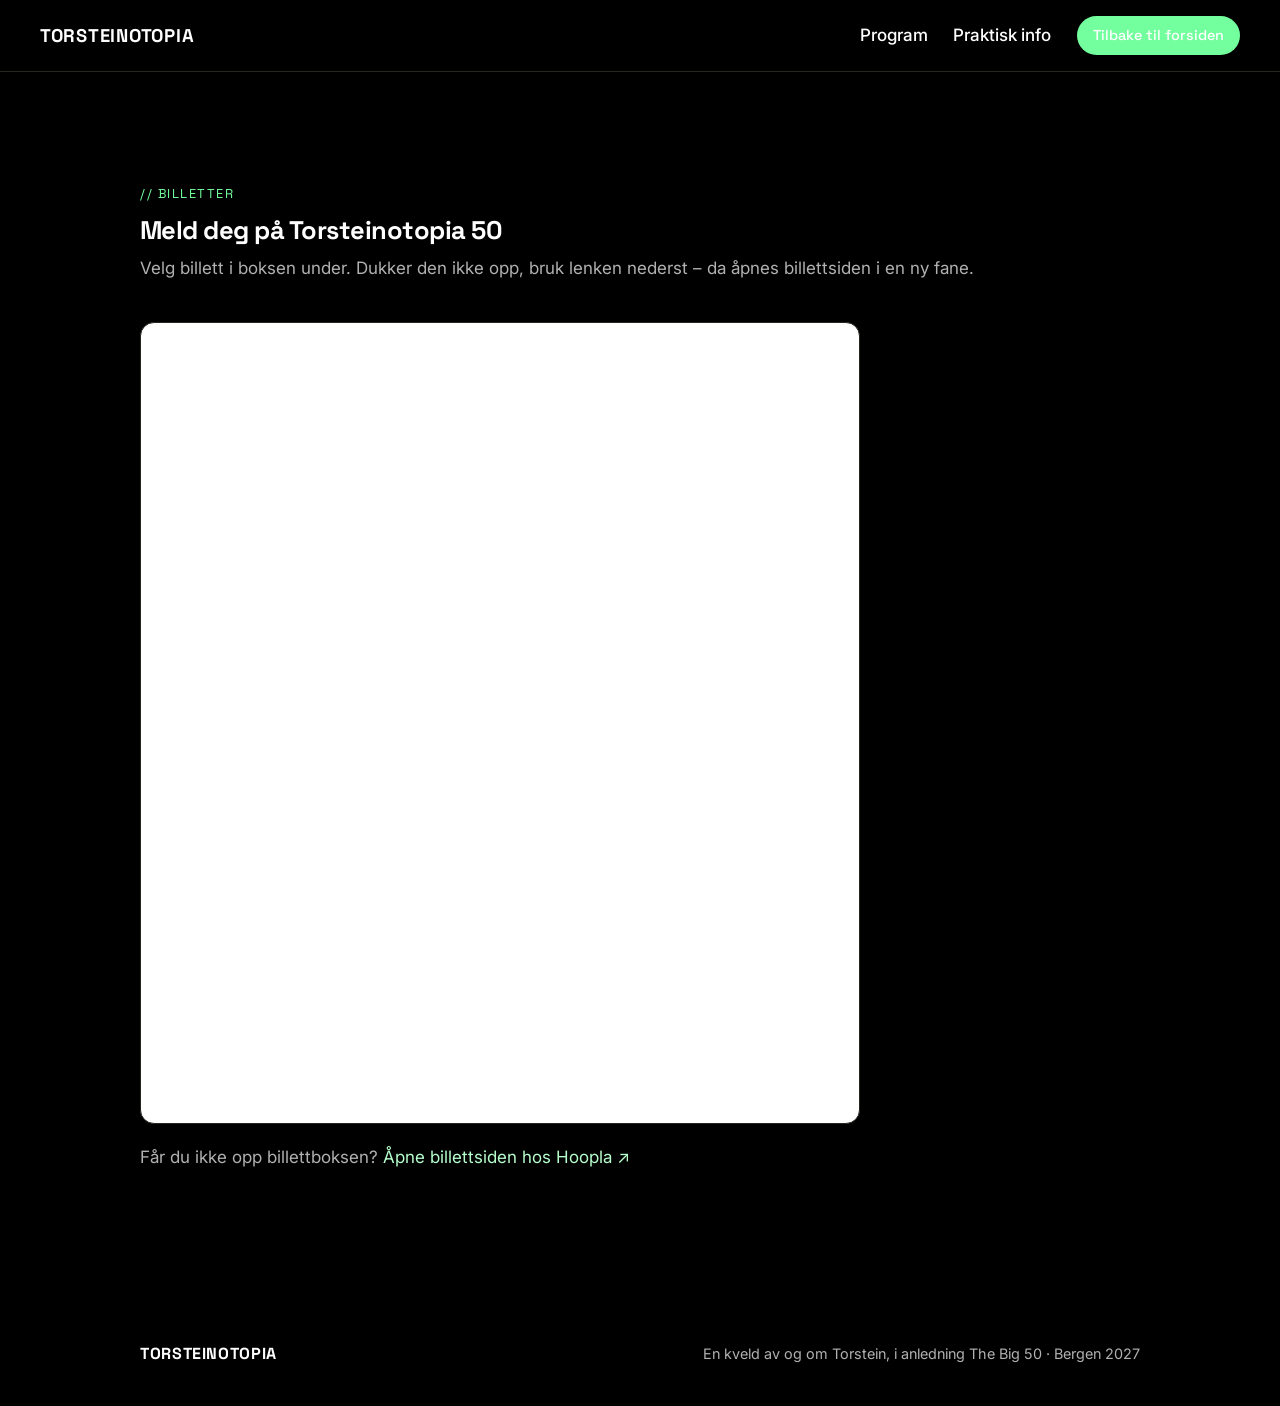
==== pamelding.html @ 3060b804 "Embed Hoopla-billettsiden med iframe på pamelding-siden Iframe mot event-siden, med synlig reservele" ====
<!doctype html>
<html lang="nb">
<head>
  <meta charset="utf-8" />
  <meta name="viewport" content="width=device-width, initial-scale=1" />
  <title>Meld deg på — Torsteinotopia 50</title>
  <meta name="description" content="Meld deg på Torsteinotopia 50 – en kveld av og om Torstein, i anledning The Big 50. Billetter via Hoopla." />
  <link rel="preconnect" href="https://fonts.googleapis.com" />
  <link rel="preconnect" href="https://fonts.gstatic.com" crossorigin />
  <link href="https://fonts.googleapis.com/css2?family=Space+Grotesk:wght@400;500;700&family=Inter:wght@400;500;600&display=swap" rel="stylesheet" />
  <link rel="stylesheet" href="styles.css" />
</head>
<body>
  <header class="topbar">
    <a class="logo" href="index.html">TORSTEINOTOPIA</a>
    <nav class="nav">
      <a href="index.html#program">Program</a>
      <a href="index.html#praktisk">Praktisk info</a>
      <a class="btn btn--small" href="index.html">Tilbake til forsiden</a>
    </nav>
  </header>

  <main>
    <section class="section tickets">
      <div class="section__head">
        <p class="eyebrow">// Billetter</p>
        <h1>Meld deg på Torsteinotopia 50</h1>
        <p class="section__sub">Velg billett i boksen under. Dukker den ikke opp, bruk lenken nederst – da åpnes billettsiden i en ny fane.</p>
      </div>

      <div class="ticketbox">
        <iframe
          class="ticketbox__frame"
          src="https://torsteinotopia.hoopla.no/event/1004404757"
          width="100%"
          height="800"
          frameborder="0"
          style="border:none;max-width:100%;"
          title="Kjøp billetter via Hoopla"
          loading="lazy"></iframe>
      </div>

      <p class="tickets__fallback">
        Får du ikke opp billettboksen?
        <a href="https://torsteinotopia.hoopla.no/event/1004404757" target="_blank" rel="noopener">
          Åpne billettsiden hos Hoopla ↗
        </a>
      </p>
    </section>
  </main>

  <footer class="footer">
    <span class="logo logo--small">TORSTEINOTOPIA</span>
    <p>En kveld av og om Torstein, i anledning The Big 50 · Bergen 2027</p>
  </footer>
</body>
</html>
---- styles.css ----
/* Torsteinotopia — stilark
   Inspirert av Volum: svart bakgrunn, klargrønn aksent, techy typografi. */

:root {
  --bg: #000000;
  --bg-soft: #0c0f0d;
  --surface: #121512;
  --border: #23271f;
  --text: #ffffff;
  --muted: #b1b1b1;
  --accent: #73ff9d;        /* primær aksent – klargrønn */
  --accent-soft: #b6ffcc;   /* lys grønn */
  --orange: #ffb280;    /* sekundær */
  --red: #ff4444;
  --maxw: 1080px;
  --radius: 14px;
}

* { box-sizing: border-box; }

html { scroll-behavior: smooth; }

body {
  margin: 0;
  background: var(--bg);
  color: var(--text);
  font-family: "Inter", system-ui, sans-serif;
  font-size: 17px;
  line-height: 1.6;
  overflow-x: hidden;
  -webkit-font-smoothing: antialiased;
}

a { color: var(--accent-soft); text-decoration: none; }
a:hover { text-decoration: underline; }

h1, h2, h3 {
  font-family: "Space Grotesk", system-ui, sans-serif;
  font-weight: 700;
  letter-spacing: -0.02em;
  line-height: 1.05;
  margin: 0;
}

.accent { color: var(--accent); }

.eyebrow {
  font-family: "Space Grotesk", monospace;
  color: var(--accent);
  text-transform: uppercase;
  letter-spacing: 0.12em;
  font-size: 0.8rem;
  margin: 0 0 0.75rem;
}

/* ---------- Knapper ---------- */
.btn {
  display: inline-block;
  background: var(--accent);
  color: #04120a;
  font-family: "Space Grotesk", sans-serif;
  font-weight: 700;
  padding: 0.85rem 1.5rem;
  border-radius: 999px;
  border: none;
  cursor: pointer;
  font-size: 1rem;
  transition: transform 0.15s ease, box-shadow 0.15s ease;
}
.btn:hover {
  text-decoration: none;
  transform: translateY(-2px);
  box-shadow: 0 8px 24px rgba(115, 255, 157, 0.25);
}
.btn--ghost {
  background: transparent;
  color: var(--text);
  border: 1px solid var(--border);
}
.btn--ghost:hover { border-color: var(--accent); box-shadow: none; }
.btn--small { padding: 0.5rem 1rem; font-size: 0.9rem; }

/* ---------- Topplinje ---------- */
.topbar {
  position: sticky;
  top: 0;
  z-index: 50;
  display: flex;
  align-items: center;
  justify-content: space-between;
  padding: 1rem clamp(1rem, 4vw, 2.5rem);
  background: rgba(0, 0, 0, 0.75);
  backdrop-filter: blur(10px);
  border-bottom: 1px solid var(--border);
}
.logo {
  font-family: "Space Grotesk", sans-serif;
  font-weight: 700;
  letter-spacing: 0.04em;
  font-size: 1.15rem;
  color: var(--text);
}
.logo:hover { text-decoration: none; color: var(--accent); }
.logo--small { font-size: 1rem; }
.nav { display: flex; align-items: center; gap: clamp(0.75rem, 2vw, 1.75rem); }
.nav > a { color: var(--text); font-weight: 500; }
.nav > a:hover { color: var(--accent); text-decoration: none; }

/* ---------- Seksjoner ---------- */
.section {
  max-width: var(--maxw);
  margin: 0 auto;
  padding: clamp(3.5rem, 9vw, 7rem) clamp(1rem, 4vw, 2.5rem);
}
.section__head { margin-bottom: 2.5rem; }
.section__head h2 { font-size: clamp(1.9rem, 5vw, 3rem); }
.section__sub { color: var(--muted); margin-top: 0.75rem; }

/* ---------- Hero ---------- */
.hero {
  position: relative;
  overflow: hidden;
  padding: clamp(4rem, 12vw, 9rem) clamp(1rem, 4vw, 2.5rem) clamp(3rem, 8vw, 6rem);
  border-bottom: 1px solid var(--border);
}
.hero__grid {
  position: absolute;
  inset: 0;
  background-image:
    linear-gradient(rgba(115, 255, 157, 0.07) 1px, transparent 1px),
    linear-gradient(90deg, rgba(115, 255, 157, 0.07) 1px, transparent 1px);
  background-size: 44px 44px;
  mask-image: radial-gradient(circle at 50% 30%, #000 0%, transparent 70%);
  -webkit-mask-image: radial-gradient(circle at 50% 30%, #000 0%, transparent 70%);
}
.hero__inner { position: relative; max-width: var(--maxw); margin: 0 auto; }
.hero__title {
  font-size: clamp(2.3rem, 10vw, 7rem);
  letter-spacing: -0.04em;
  margin: 0.25rem 0 1.25rem;
}
.hero__tagline {
  max-width: 42ch;
  font-size: clamp(1.05rem, 2.5vw, 1.4rem);
  color: #e8e8e8;
}
.hero__tagline strong { color: var(--accent-soft); font-weight: 600; }
.hero__meta { display: flex; flex-wrap: wrap; gap: 0.6rem; margin: 2rem 0; }
.chip {
  border: 1px solid var(--border);
  background: var(--surface);
  border-radius: 999px;
  padding: 0.5rem 1rem;
  font-size: 0.95rem;
  font-family: "Space Grotesk", sans-serif;
}
.hero__cta { display: flex; flex-wrap: wrap; gap: 0.75rem; }

/* ---------- Om ---------- */
.about { display: grid; gap: 2.5rem; }
.about p { font-size: clamp(1.1rem, 2.5vw, 1.35rem); max-width: 60ch; color: #ededed; }
.stats { display: flex; flex-wrap: wrap; gap: 2.5rem; }
.stat { display: flex; flex-direction: column; }
.stat__num {
  font-family: "Space Grotesk", sans-serif;
  font-weight: 700;
  font-size: clamp(2.2rem, 6vw, 3.25rem);
  color: var(--accent);
  line-height: 1;
}
.stat__label { color: var(--muted); text-transform: uppercase; letter-spacing: 0.08em; font-size: 0.8rem; margin-top: 0.4rem; }

/* ---------- Program ---------- */
.program { list-style: none; margin: 0; padding: 0; }
.prog {
  display: grid;
  grid-template-columns: 118px 1fr;
  gap: 1.25rem;
  padding: 1.5rem 0;
  border-top: 1px solid var(--border);
}
.prog:last-child { border-bottom: 1px solid var(--border); }
.prog__time {
  font-family: "Space Grotesk", sans-serif;
  font-weight: 700;
  color: var(--accent);
  font-size: 1.1rem;
  padding-top: 0.1rem;
}
.prog__body h3 { font-size: 1.25rem; margin-bottom: 0.25rem; }
.prog__body p { margin: 0; color: var(--muted); }
.prog__speaker { color: var(--orange) !important; font-weight: 500; }
.prog--break .prog__time { color: var(--muted); }
.prog--break .prog__body h3 { color: var(--muted); font-weight: 500; }

/* ---------- Kort / praktisk ---------- */
.cards {
  display: grid;
  grid-template-columns: repeat(auto-fill, minmax(260px, 1fr));
  gap: 1.25rem;
}
.card {
  background: var(--surface);
  border: 1px solid var(--border);
  border-radius: var(--radius);
  padding: 1.5rem;
  transition: border-color 0.15s ease, transform 0.15s ease;
}
.card:hover { border-color: var(--accent); transform: translateY(-3px); }
.card h3 { font-size: 1.15rem; margin-bottom: 0.6rem; }
.card p { margin: 0; color: var(--muted); }

/* ---------- Påmelding ---------- */
.signup {
  background:
    radial-gradient(circle at 50% 0%, rgba(115, 255, 157, 0.1), transparent 60%),
    var(--bg-soft);
  border-top: 1px solid var(--border);
  border-bottom: 1px solid var(--border);
  max-width: none;
  text-align: center;
}
.signup__inner { max-width: 640px; margin: 0 auto; }
.signup__inner h2 { font-size: clamp(1.8rem, 5vw, 2.75rem); }
.signup__form {
  display: flex;
  flex-wrap: wrap;
  gap: 0.75rem;
  justify-content: center;
  margin-top: 2rem;
}
.signup__form input {
  flex: 1 1 260px;
  background: #000;
  border: 1px solid var(--border);
  border-radius: 999px;
  padding: 0.85rem 1.25rem;
  color: var(--text);
  font-size: 1rem;
  font-family: inherit;
}
.signup__form input:focus { outline: none; border-color: var(--accent); }
.signup__cta { margin-top: 2rem; }

/* ---------- Billetter / påmelding ---------- */
.tickets { min-height: 60vh; }
.btn--block { display: block; width: 100%; text-align: center; }
.ticketbox {
  background: #fff;
  border: 1px solid var(--border);
  border-radius: var(--radius);
  overflow: hidden;
  max-width: 720px;
}
.ticketbox__frame { display: block; width: 100%; height: 800px; border: 0; }
.tickets__fallback { color: var(--muted); margin-top: 1.25rem; }
.ticketcard {
  background: var(--surface);
  border: 1px solid var(--border);
  border-radius: var(--radius);
  padding: clamp(1.5rem, 4vw, 2.25rem);
  max-width: 560px;
}
.ticketcard__meta { display: flex; flex-wrap: wrap; gap: 0.6rem; margin-bottom: 1.75rem; }
.ticketcard__row {
  display: flex;
  align-items: flex-start;
  justify-content: space-between;
  gap: 1.25rem;
  padding-bottom: 1.5rem;
  margin-bottom: 1.5rem;
  border-bottom: 1px solid var(--border);
}
.ticketcard__name { font-size: 1.2rem; margin-bottom: 0.35rem; }
.ticketcard__desc { margin: 0; color: var(--muted); font-size: 0.97rem; }
.ticketcard__price {
  font-family: "Space Grotesk", sans-serif;
  font-weight: 700;
  color: var(--accent);
  font-size: 1.2rem;
  white-space: nowrap;
}
.ticketcard__note { margin: 0.9rem 0 0; color: var(--muted); font-size: 0.85rem; text-align: center; }

/* ---------- Footer ---------- */
.footer {
  max-width: var(--maxw);
  margin: 0 auto;
  padding: 2.5rem clamp(1rem, 4vw, 2.5rem);
  display: flex;
  flex-wrap: wrap;
  align-items: center;
  justify-content: space-between;
  gap: 1rem;
}
.footer p { color: var(--muted); margin: 0; font-size: 0.9rem; }

/* ---------- Mobil ---------- */
@media (max-width: 560px) {
  .nav > a:not(.btn) { display: none; }
  .prog { grid-template-columns: 96px 1fr; gap: 0.9rem; }
}
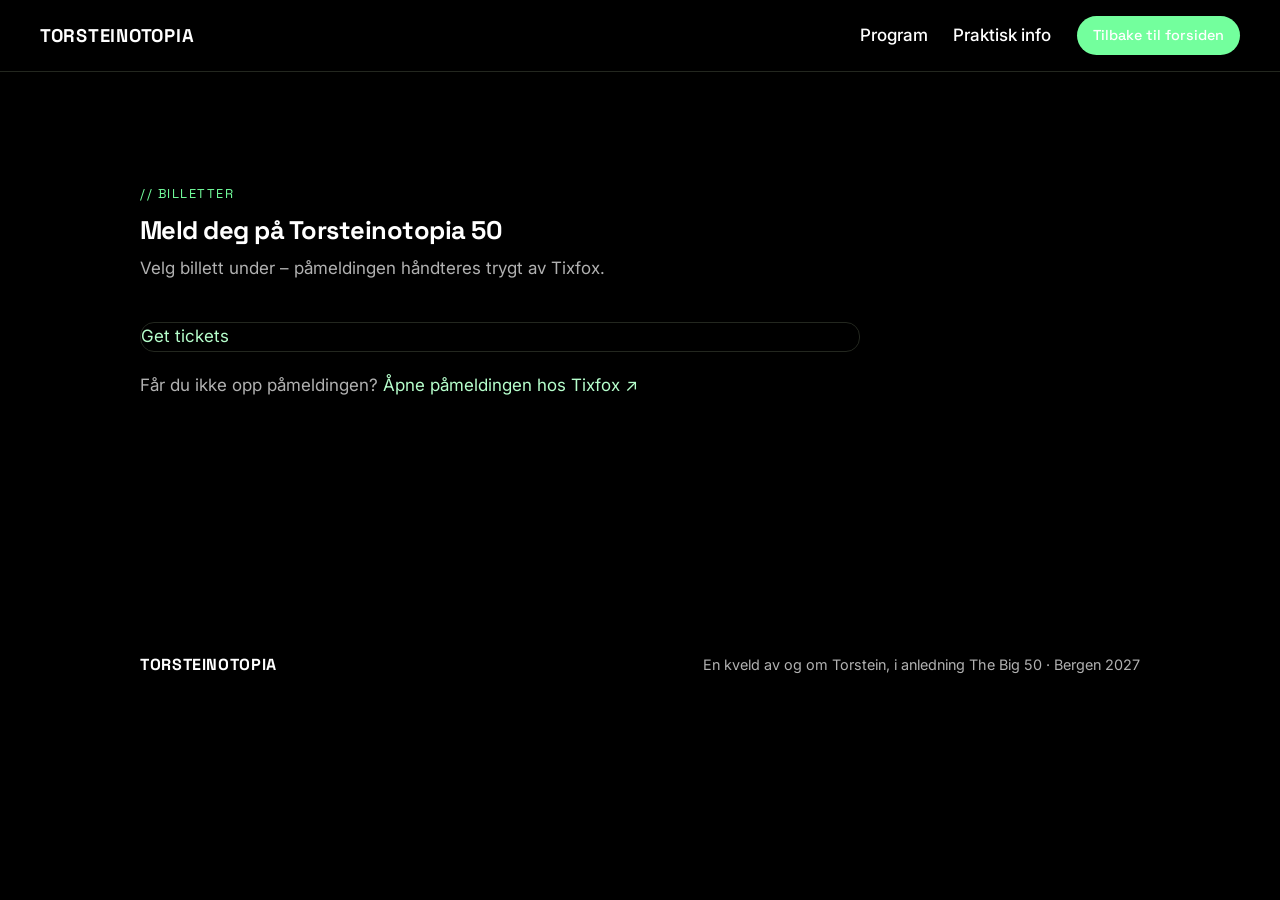
==== commit b96b1ad0: "Bytt påmelding til Tixfox inline-widget Erstatt den blanke Hoopla-iframen med Tixfox sin offisielle " ====
--- a/pamelding.html
+++ b/pamelding.html
@@ -8,7 +8,7 @@
   <link rel="preconnect" href="https://fonts.googleapis.com" />
   <link rel="preconnect" href="https://fonts.gstatic.com" crossorigin />
   <link href="https://fonts.googleapis.com/css2?family=Space+Grotesk:wght@400;500;700&family=Inter:wght@400;500;600&display=swap" rel="stylesheet" />
-  <link rel="stylesheet" href="styles.css" />
+  <link rel="stylesheet" href="styles.css?v=3" />
 </head>
 <body>
   <header class="topbar">
@@ -25,25 +25,17 @@
       <div class="section__head">
         <p class="eyebrow">// Billetter</p>
         <h1>Meld deg på Torsteinotopia 50</h1>
-        <p class="section__sub">Velg billett i boksen under. Dukker den ikke opp, bruk lenken nederst – da åpnes billettsiden i en ny fane.</p>
+        <p class="section__sub">Velg billett under – påmeldingen håndteres trygt av Tixfox.</p>
       </div>
 
       <div class="ticketbox">
-        <iframe
-          class="ticketbox__frame"
-          src="https://torsteinotopia.hoopla.no/event/1004404757"
-          width="100%"
-          height="800"
-          frameborder="0"
-          style="border:none;max-width:100%;"
-          title="Kjøp billetter via Hoopla"
-          loading="lazy"></iframe>
+        <div data-tixfox="widget" data-tixfox-event="BPu2OUDePK"><a href="https://tixfox.co/e/BPu2OUDePK">Get tickets</a></div>
       </div>
 
       <p class="tickets__fallback">
-        Får du ikke opp billettboksen?
-        <a href="https://torsteinotopia.hoopla.no/event/1004404757" target="_blank" rel="noopener">
-          Åpne billettsiden hos Hoopla ↗
+        Får du ikke opp påmeldingen?
+        <a href="https://tixfox.co/e/BPu2OUDePK" target="_blank" rel="noopener">
+          Åpne påmeldingen hos Tixfox ↗
         </a>
       </p>
     </section>
@@ -53,5 +45,8 @@
     <span class="logo logo--small">TORSTEINOTOPIA</span>
     <p>En kveld av og om Torstein, i anledning The Big 50 · Bergen 2027</p>
   </footer>
+
+  <!-- Tixfox påmeldings-widget -->
+  <script src="https://tixfox.co/embed.js?v=1.0" async></script>
 </body>
 </html>
--- a/styles.css
+++ b/styles.css
@@ -170,6 +170,51 @@
 }
 .stat__label { color: var(--muted); text-transform: uppercase; letter-spacing: 0.08em; font-size: 0.8rem; margin-top: 0.4rem; }
 
+/* ---------- Arrangement-boks (live fra Hoopla) ---------- */
+.event-box {
+  background: var(--surface);
+  border: 1px solid var(--border);
+  border-radius: var(--radius);
+  padding: clamp(1.5rem, 4vw, 2.5rem);
+  max-width: 640px;
+}
+.event-box__tag {
+  display: inline-block;
+  font-family: "Space Grotesk", sans-serif;
+  font-weight: 700;
+  font-size: 0.72rem;
+  letter-spacing: 0.1em;
+  text-transform: uppercase;
+  color: #04120a;
+  background: var(--accent);
+  padding: 0.35rem 0.75rem;
+  border-radius: 999px;
+}
+.event-box__name { font-size: clamp(1.6rem, 4vw, 2.3rem); margin: 1rem 0 1.75rem; }
+.event-box__meta {
+  display: grid;
+  grid-template-columns: 1fr 1fr;
+  gap: 1.25rem 1.5rem;
+  margin: 0 0 1.5rem;
+}
+.event-box__meta dt {
+  font-family: "Space Grotesk", sans-serif;
+  text-transform: uppercase;
+  letter-spacing: 0.08em;
+  font-size: 0.72rem;
+  color: var(--muted);
+  margin-bottom: 0.25rem;
+}
+.event-box__meta dd { margin: 0; font-size: 1.02rem; }
+.event-box__avail { color: var(--accent); font-weight: 600; }
+.event-box__desc {
+  color: #ededed;
+  border-top: 1px solid var(--border);
+  padding-top: 1.5rem;
+  margin: 0 0 1.75rem;
+}
+@media (max-width: 480px) { .event-box__meta { grid-template-columns: 1fr; } }
+
 /* ---------- Program ---------- */
 .program { list-style: none; margin: 0; padding: 0; }
 .prog {
@@ -246,13 +291,11 @@
 .tickets { min-height: 60vh; }
 .btn--block { display: block; width: 100%; text-align: center; }
 .ticketbox {
-  background: #fff;
+  max-width: 720px;
   border: 1px solid var(--border);
   border-radius: var(--radius);
   overflow: hidden;
-  max-width: 720px;
-}
-.ticketbox__frame { display: block; width: 100%; height: 800px; border: 0; }
+}
 .tickets__fallback { color: var(--muted); margin-top: 1.25rem; }
 .ticketcard {
   background: var(--surface);
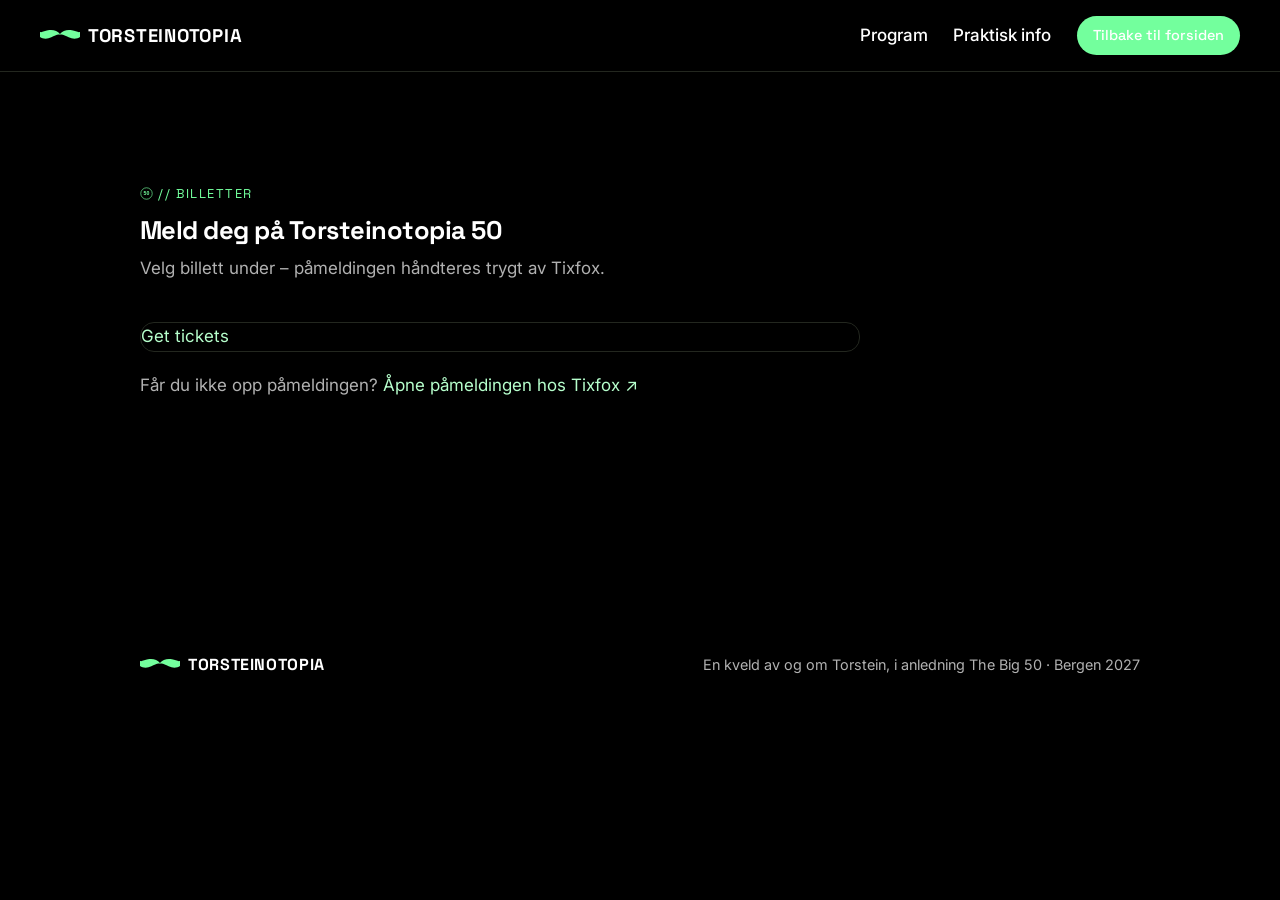
==== commit 9fd677bc: "Ta i bruk merkevaren på siden Bart-logo i topp og bunn (begge sider) og motiv-ikoner på hver seksjon" ====
--- a/pamelding.html
+++ b/pamelding.html
@@ -4,15 +4,18 @@
   <meta charset="utf-8" />
   <meta name="viewport" content="width=device-width, initial-scale=1" />
   <title>Meld deg på — Torsteinotopia 50</title>
-  <meta name="description" content="Meld deg på Torsteinotopia 50 – en kveld av og om Torstein, i anledning The Big 50. Billetter via Hoopla." />
+  <meta name="description" content="Meld deg på Torsteinotopia 50 – en kveld av og om Torstein, i anledning The Big 50. Billetter via Tixfox." />
+  <link rel="icon" type="image/png" sizes="32x32" href="favicon-32.png?v=2" />
+  <link rel="icon" type="image/png" sizes="16x16" href="favicon-16.png?v=2" />
+  <link rel="apple-touch-icon" href="apple-touch-icon.png?v=2" />
   <link rel="preconnect" href="https://fonts.googleapis.com" />
   <link rel="preconnect" href="https://fonts.gstatic.com" crossorigin />
   <link href="https://fonts.googleapis.com/css2?family=Space+Grotesk:wght@400;500;700&family=Inter:wght@400;500;600&display=swap" rel="stylesheet" />
-  <link rel="stylesheet" href="styles.css?v=3" />
+  <link rel="stylesheet" href="styles.css?v=4" />
 </head>
 <body>
   <header class="topbar">
-    <a class="logo" href="index.html">TORSTEINOTOPIA</a>
+    <a class="logo" href="index.html"><img class="logo__mark" src="assets/motif-mustache.svg" alt="" />TORSTEINOTOPIA</a>
     <nav class="nav">
       <a href="index.html#program">Program</a>
       <a href="index.html#praktisk">Praktisk info</a>
@@ -23,13 +26,13 @@
   <main>
     <section class="section tickets">
       <div class="section__head">
-        <p class="eyebrow">// Billetter</p>
+        <p class="eyebrow"><img class="eyebrow__i" src="assets/motif-50.svg" alt="" />// Billetter</p>
         <h1>Meld deg på Torsteinotopia 50</h1>
         <p class="section__sub">Velg billett under – påmeldingen håndteres trygt av Tixfox.</p>
       </div>
 
       <div class="ticketbox">
-        <div data-tixfox="widget" data-tixfox-event="BPu2OUDePK"><a href="https://tixfox.co/e/BPu2OUDePK">Get tickets</a></div>
+        <div data-tixfox="widget" data-tixfox-event="BPu2OUDePK" data-tixfox-height="580"><a href="https://tixfox.co/e/BPu2OUDePK">Get tickets</a></div>
       </div>
 
       <p class="tickets__fallback">
@@ -42,7 +45,7 @@
   </main>
 
   <footer class="footer">
-    <span class="logo logo--small">TORSTEINOTOPIA</span>
+    <span class="logo logo--small"><img class="logo__mark" src="assets/motif-mustache.svg" alt="" />TORSTEINOTOPIA</span>
     <p>En kveld av og om Torstein, i anledning The Big 50 · Bergen 2027</p>
   </footer>
 
--- a/styles.css
+++ b/styles.css
@@ -99,7 +99,12 @@
   letter-spacing: 0.04em;
   font-size: 1.15rem;
   color: var(--text);
-}
+  display: inline-flex;
+  align-items: center;
+  gap: 0.5rem;
+}
+.logo__mark { height: 20px; width: auto; display: block; }
+.eyebrow__i { height: 1em; width: auto; vertical-align: -0.15em; margin-right: 0.35rem; }
 .logo:hover { text-decoration: none; color: var(--accent); }
 .logo--small { font-size: 1rem; }
 .nav { display: flex; align-items: center; gap: clamp(0.75rem, 2vw, 1.75rem); }
